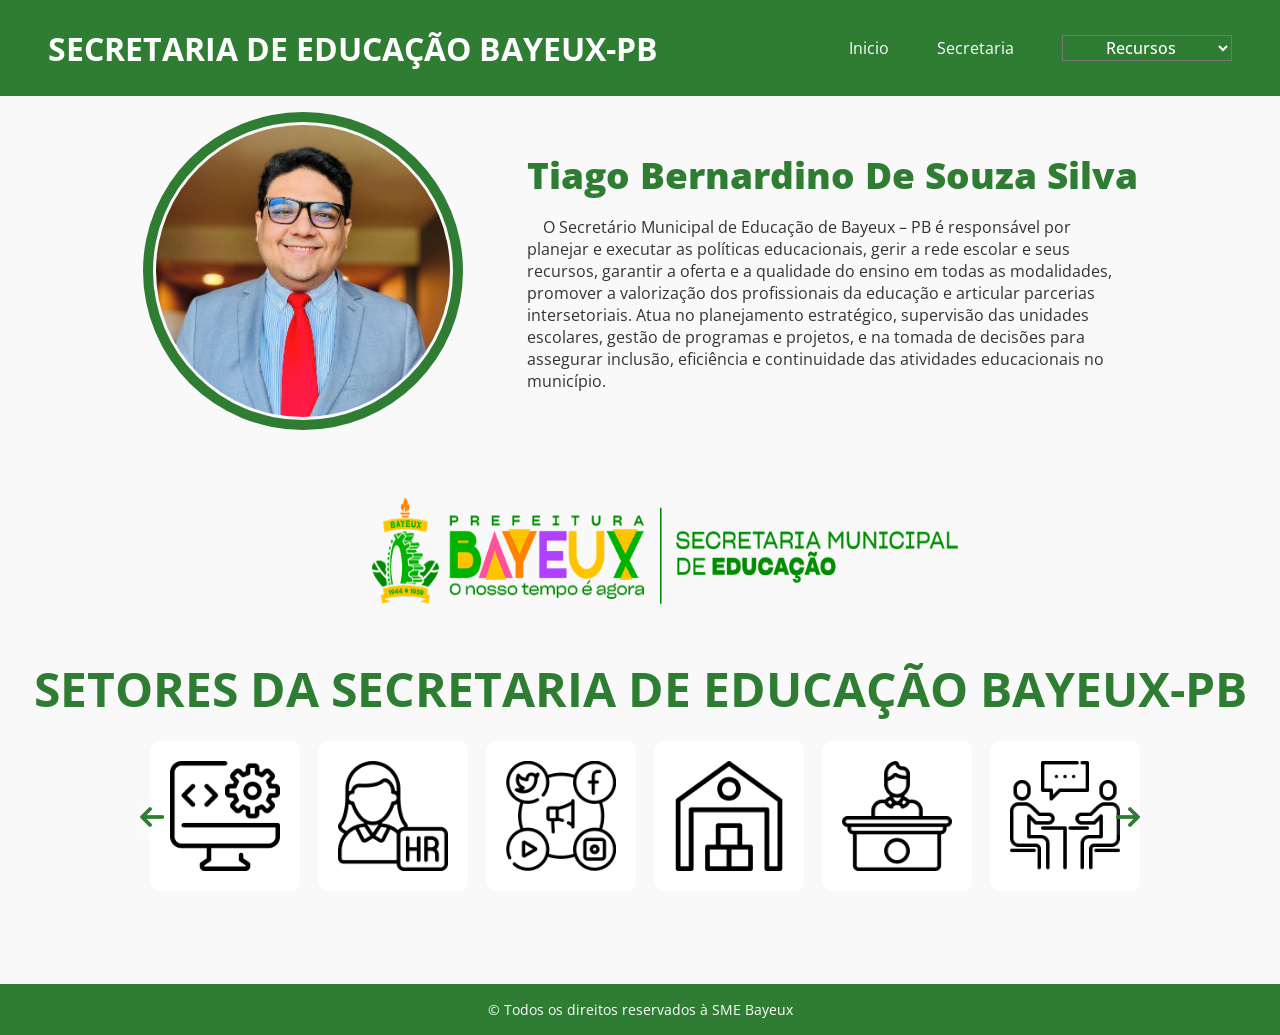
==== container/Secretaria/index.html @ 089ff1a9 "Att" ====
<!DOCTYPE html>
<html lang="pt-BR">

<head>
  <meta charset="UTF-8">
  <meta name="viewport" content="width=device-width, initial-scale=1.0">
  <link href="https://fonts.googleapis.com/css2?family=Montserrat:wght@600&family=Open+Sans&display=swap" rel="stylesheet">
  <link rel="shortcut icon" href="../../src/imagens/favicon.ico"" type=" image/x-icon">
  <link rel="stylesheet" href="../../stylosMenu.css">
  <link rel="stylesheet" href="style.css">
  <link rel="stylesheet" href="carrosel.css">
  <title>Secretaria</title>
</head>

<!DOCTYPE html>
<html lang="pt-BR">

<head>
  <meta charset="UTF-8">
  <meta name="viewport" content="width=device-width, initial-scale=1.0">
  <link href="https://fonts.googleapis.com/css2?family=Montserrat:wght@600&family=Open+Sans&display=swap" rel="stylesheet">
  <link rel="shortcut icon" href="../../src/imagens/favicon.ico"" type=" image/x-icon">
  <link rel="stylesheet" href="../../stylosMenu.css">
  <link rel="stylesheet" href="style.css">
  <link rel="stylesheet" href="carrosel.css">
  <title>Secretaria</title>
</head>

<body>

  <nav class="navbar">
    <div class="logo">SECRETARIA DE EDUCAÇÃO BAYEUX-PB</div>
    <div class="menu" id="menu">
      <a class="Inicio" href="../../index.html">Inicio</a>
      <a class="secre" href="#">Secretaria</a>
      <select id="seletor" onchange="navegar()">
        <option value="">Recursos</option>
        <option value="http://sme.bayeux.pb.gov.br/almoxarifado/index.php">Almoxarifato</option>
        <option value="http://sme.bayeux.pb.gov.br/edutec/login.php">Edutec</option>
        <option value="http://sme.bayeux.pb.gov.br/rh/login.php">Recursos Humanos</option>
      </select>
    </div>
    </div>
    <div class="hamburger" onclick="toggleMenu()" id="hamburger">
      <div class="bar1"></div>
      <div class="bar2"></div>
      <div class="bar3"></div>
    </div>
  </nav>
  <header class="header">
    <div class="secretario">
      <img src="img/secretario.jpeg" alt="">
      <div class="informacao">
        <h1>Tiago Bernardino De Souza Silva</h1>
        <p class="descricao">
          &nbsp;&nbsp;&nbsp; O Secretário Municipal de Educação de Bayeux – PB é responsável por planejar e executar
          as
          políticas educacionais, gerir a rede escolar e seus recursos, garantir a oferta e a qualidade do ensino em
          todas as modalidades, promover a valorização dos profissionais da educação e articular parcerias
          intersetoriais. Atua no planejamento estratégico, supervisão das unidades escolares, gestão de programas e
          projetos, e na tomada de decisões para assegurar inclusão, eficiência e continuidade das atividades
          educacionais no município.
        </p>
      </div>
    </div>
  </header>
  <div class="imagemSecretaria">
    <img src="img/SECRETARIADEEDUC--PREFBAYEUX-1.png" alt="">
  </div>
  <nav class="setores">
    <h1>SETORES DA SECRETARIA DE EDUCAÇÃO BAYEUX-PB</h1>
    <div class="meu-carousel">
      <button class="meu-prev"><img src="img/icon/seta-esquerda (1).png" alt=""></button>
      <div class="meu-carousel-track">
        <div class="meu-carousel-item"><img src="img/icon/informatica.png" alt="Ícone 1"></div>
        <div class="meu-carousel-item"><img src="img/icon/gestor-de-rh (2).png" alt="Ícone 2"></div>
        <div class="meu-carousel-item"><img src="img/icon/midia-social.png" alt="Ícone 3"></div>
        <div class="meu-carousel-item"><img src="img/icon/lojaomro.png" alt="Ícone 4"></div>
        <div class="meu-carousel-item"><img src="img/icon/secretario.png" alt="Ícone 5"></div>
        <div class="meu-carousel-item"><img src="img/icon/comunicacao.png" alt="Ícone 6"></div>
        <div class="meu-carousel-item"><img src="img/icon/pessoas-de-negocio.png" alt="Ícone 7"></div>
      </div>
      <button class="meu-next"><img src="img/icon/seta-direita.png" alt=""></button>
    </div>
  </nav>


  <footer>
    <p>© Todos os direitos reservados à SME Bayeux</p>
  </footer>

  <script src="script.js"></script>

</body>

</html>

</html>
---- stylosMenu.css ----
:root {
   --verde-principal: #007b3a;
   --branco: #ffffff;
   --cinza: #f0f0f0;
 }

 * {
   margin: 0;
   padding: 0;
   box-sizing: border-box;
 }

 body {
   font-family: Arial, sans-serif;
 }

 .navbar {
   background-color: var(--verde-principal);
   color: var(--branco);
   display: flex;
   justify-content: space-between;
   align-items: center;
   padding: 3rem;
   height: 60px;

 }

 .logo {
   display: flex;
   align-items: center;
   gap: 0.5rem;
   font-weight: bold;
   font-size: 2rem;
 }

 .logo img {
   height: 7rem;
   padding: .5rem;
 }

 .menu {
   display: flex;
   align-items: center;
   justify-content: center;
   gap: 3rem;
   z-index: 2000;
 }

 .menu a {
   color: var(--branco);
   text-decoration: none;
   z-index: 2000;
 }

 .menu a:hover {
   background-color: #30c5768c;
   padding: 1rem;
   border-radius: 5px;
   transition: .5s;
   z-index: 2000;
 }

 .Inicio:hover {
   background-color: #30c5768c;
   padding: 1rem;
   border-radius: 5px;
   transition: .5s;
 }

 #seletor {
   text-align: center;
   background-color: var(--verde-principal);
   color: #ffffff;
   font-weight: 500;
   font-size: 1rem;
 }

 .hamburger {
   display: none;
   flex-direction: column;
   cursor: pointer;
   gap: 5px;
   z-index: 2000;
 }

 .hamburger div {
   width: 25px;
   height: 3px;
   background-color: var(--branco);
   transition: 0.4s ease;
   z-index: 2000;

 }

 .hamburger.active .bar1 {
   transform: rotate(45deg) translate(5px, 5px);
   z-index: 2000;

 }

 .hamburger.active .bar2 {
   opacity: 0;
   z-index: 2000;
 }

 .hamburger.active .bar3 {
   transform: rotate(-45deg) translate(5px, -5px);
   z-index: 2000;
 }

 @media (max-width: 768px) {
   .navbar {
     padding: 1rem;
   }

   .logo img {
     height: 4.5rem;
     padding: .5rem;
   }

   .menu {
     display: none;
     flex-direction: column;
     background-color: var(--verde-principal);
     position: absolute;
     top: 70px;
     right: 0;
     width: 200px;
     padding: 1rem;
   }

   .logo {
     align-items: center;
     justify-content: center;
     font-size: 1rem;
   }


   .menu a {
     text-align: center;
     font-size: 1.3rem;
   }

   .menu a:hover {
     background-color: #30c5768c;
   }

   .menu.active {
     display: flex;
     top: 60px;
   }

   .hamburger {
     display: flex;


   }
 }
---- container/Secretaria/style.css ----
:root {
  --verde-principal: #2e7d32;
  --verde-claro: #66bb6a;
  --fundo: #f9f9f9;
  --texto: #333;
  --branco: #fff;
}

* {
  margin: 0;
  padding: 0;
  box-sizing: border-box;
  font-family: 'Open Sans', sans-serif;
}

body {
  background-color: var(--fundo);
  color: var(--texto);
  height: 100%;
  display: flex;
  flex-direction: column;
}

main {
  flex: 1;
  /* ocupa todo espaço disponível e empurra o footer pra baixo */
}

.imagemSecretaria {
  height: 210px;
  display: flex;
  justify-content: center;
  align-items: center;

}

.imagemSecretaria img {
  width: 60%;
  height: 60rem;
}

.header .secretario {
  padding: 1rem;
  display: flex;
  gap: 4rem;
  justify-content: center;
  align-items: center;
}

.secretario img {
  width: 20rem;
  border: 10px solid #2e7d32;
  border-radius: 50%;
  padding: 3px;
}

.informacao {
  display: flex;
  flex-direction: column;
  gap: 1rem;
}

.informacao .descricao {
  width: 600px;

}

.informacao h1 {
  color: #2e7d32;
  font-weight: 900;
  font-size: 2.3rem;
}

.setores {
  text-align: center;
  color: #2e7d32;
  font-weight: 900;
  font-size: 2rem;
}

footer {
  background-color: var(--verde-principal);
  text-align: center;
  padding: 1rem;
  margin-top: 4rem;
}

footer p {
  color: var(--branco);
  text-align: center;
  font-size: 0.9rem;
}

.secretario img {
  display: block;
}

@media (max-width: 768px) {
  .stopicon {
    top: 60px;
    left: 0;
    width: 100%;
  }

  .stop {
    top: 50px;
  }

}
@media (max-width: 768px) {
  .header .secretario{
    flex-direction: column;
  }
  .informacao{
    display: flex;
    flex-direction: column;
    justify-content: center;
    align-items: center;
  }
  .informacao h1{
    font-size: 1.3rem;
  }
  .informacao .descricao{
    text-align: center;
    width: 300px;
  }
  .imagemSecretaria img{
    height: 600px;
    width: 400px;
  }
  .setores h1{
    text-align: center;
    font-size: 1.3rem;
    padding: 2rem;
  }
}

/* @media (max-width: 1100px){
      header img{
        display: none;
      }
  

    header img{
      width: 10rem;
      position: absolute;
      left: 0;
      top: 23px;
      margin-left: 10px;
    }
   */
---- container/Secretaria/carrosel.css ----
.meu-carousel {
   position: relative;
   width: 1000px;
   overflow: hidden;
   margin: 20px auto;
 }

 .meu-carousel-track {
   display: flex;
   transition: transform 0.3s ease;
   gap: 3rem;
 }

 .meu-carousel-item {
   min-width: 100px;
   margin: 0 10px;
   text-align: center;
 }

 .meu-carousel-item img {
   width: 150px;
   height: 150px;
   object-fit: contain;
   background: #fff;
   padding: 20px;
   border-radius: 10px;
 }

 .meu-carousel button {
   position: absolute;
   top: 50%;
   transform: translateY(-50%);
   background: rgba(255, 255, 255, 0.1);
   border: none;
   color: white;
   font-size: 20px;
   cursor: pointer;
   z-index: 10;
 }

 .meu-carousel button:hover {
   background: #fff;
 }

 .meu-prev {
   left: 0;

 }

 .meu-next {
   right: 0;

 }

 @media (max-width: 768px) {
   .meu-carousel {
     width: 350px
   }

   .meu-carousel-item img {
    padding: 10px;
     width: 100px;
     height: 100px;
   }
   .meu-carousel-track{
    gap: 25px;
   }
 }
---- stylosMenu.css ----
:root {
   --verde-principal: #007b3a;
   --branco: #ffffff;
   --cinza: #f0f0f0;
 }

 * {
   margin: 0;
   padding: 0;
   box-sizing: border-box;
 }

 body {
   font-family: Arial, sans-serif;
 }

 .navbar {
   background-color: var(--verde-principal);
   color: var(--branco);
   display: flex;
   justify-content: space-between;
   align-items: center;
   padding: 3rem;
   height: 60px;

 }

 .logo {
   display: flex;
   align-items: center;
   gap: 0.5rem;
   font-weight: bold;
   font-size: 2rem;
 }

 .logo img {
   height: 7rem;
   padding: .5rem;
 }

 .menu {
   display: flex;
   align-items: center;
   justify-content: center;
   gap: 3rem;
   z-index: 2000;
 }

 .menu a {
   color: var(--branco);
   text-decoration: none;
   z-index: 2000;
 }

 .menu a:hover {
   background-color: #30c5768c;
   padding: 1rem;
   border-radius: 5px;
   transition: .5s;
   z-index: 2000;
 }

 .Inicio:hover {
   background-color: #30c5768c;
   padding: 1rem;
   border-radius: 5px;
   transition: .5s;
 }

 #seletor {
   text-align: center;
   background-color: var(--verde-principal);
   color: #ffffff;
   font-weight: 500;
   font-size: 1rem;
 }

 .hamburger {
   display: none;
   flex-direction: column;
   cursor: pointer;
   gap: 5px;
   z-index: 2000;
 }

 .hamburger div {
   width: 25px;
   height: 3px;
   background-color: var(--branco);
   transition: 0.4s ease;
   z-index: 2000;

 }

 .hamburger.active .bar1 {
   transform: rotate(45deg) translate(5px, 5px);
   z-index: 2000;

 }

 .hamburger.active .bar2 {
   opacity: 0;
   z-index: 2000;
 }

 .hamburger.active .bar3 {
   transform: rotate(-45deg) translate(5px, -5px);
   z-index: 2000;
 }

 @media (max-width: 768px) {
   .navbar {
     padding: 1rem;
   }

   .logo img {
     height: 4.5rem;
     padding: .5rem;
   }

   .menu {
     display: none;
     flex-direction: column;
     background-color: var(--verde-principal);
     position: absolute;
     top: 70px;
     right: 0;
     width: 200px;
     padding: 1rem;
   }

   .logo {
     align-items: center;
     justify-content: center;
     font-size: 1rem;
   }


   .menu a {
     text-align: center;
     font-size: 1.3rem;
   }

   .menu a:hover {
     background-color: #30c5768c;
   }

   .menu.active {
     display: flex;
     top: 60px;
   }

   .hamburger {
     display: flex;


   }
 }
---- container/Secretaria/style.css ----
:root {
  --verde-principal: #2e7d32;
  --verde-claro: #66bb6a;
  --fundo: #f9f9f9;
  --texto: #333;
  --branco: #fff;
}

* {
  margin: 0;
  padding: 0;
  box-sizing: border-box;
  font-family: 'Open Sans', sans-serif;
}

body {
  background-color: var(--fundo);
  color: var(--texto);
  height: 100%;
  display: flex;
  flex-direction: column;
}

main {
  flex: 1;
  /* ocupa todo espaço disponível e empurra o footer pra baixo */
}

.imagemSecretaria {
  height: 210px;
  display: flex;
  justify-content: center;
  align-items: center;

}

.imagemSecretaria img {
  width: 60%;
  height: 60rem;
}

.header .secretario {
  padding: 1rem;
  display: flex;
  gap: 4rem;
  justify-content: center;
  align-items: center;
}

.secretario img {
  width: 20rem;
  border: 10px solid #2e7d32;
  border-radius: 50%;
  padding: 3px;
}

.informacao {
  display: flex;
  flex-direction: column;
  gap: 1rem;
}

.informacao .descricao {
  width: 600px;

}

.informacao h1 {
  color: #2e7d32;
  font-weight: 900;
  font-size: 2.3rem;
}

.setores {
  text-align: center;
  color: #2e7d32;
  font-weight: 900;
  font-size: 2rem;
}

footer {
  background-color: var(--verde-principal);
  text-align: center;
  padding: 1rem;
  margin-top: 4rem;
}

footer p {
  color: var(--branco);
  text-align: center;
  font-size: 0.9rem;
}

.secretario img {
  display: block;
}

@media (max-width: 768px) {
  .stopicon {
    top: 60px;
    left: 0;
    width: 100%;
  }

  .stop {
    top: 50px;
  }

}
@media (max-width: 768px) {
  .header .secretario{
    flex-direction: column;
  }
  .informacao{
    display: flex;
    flex-direction: column;
    justify-content: center;
    align-items: center;
  }
  .informacao h1{
    font-size: 1.3rem;
  }
  .informacao .descricao{
    text-align: center;
    width: 300px;
  }
  .imagemSecretaria img{
    height: 600px;
    width: 400px;
  }
  .setores h1{
    text-align: center;
    font-size: 1.3rem;
    padding: 2rem;
  }
}

/* @media (max-width: 1100px){
      header img{
        display: none;
      }
  

    header img{
      width: 10rem;
      position: absolute;
      left: 0;
      top: 23px;
      margin-left: 10px;
    }
   */
---- container/Secretaria/carrosel.css ----
.meu-carousel {
   position: relative;
   width: 1000px;
   overflow: hidden;
   margin: 20px auto;
 }

 .meu-carousel-track {
   display: flex;
   transition: transform 0.3s ease;
   gap: 3rem;
 }

 .meu-carousel-item {
   min-width: 100px;
   margin: 0 10px;
   text-align: center;
 }

 .meu-carousel-item img {
   width: 150px;
   height: 150px;
   object-fit: contain;
   background: #fff;
   padding: 20px;
   border-radius: 10px;
 }

 .meu-carousel button {
   position: absolute;
   top: 50%;
   transform: translateY(-50%);
   background: rgba(255, 255, 255, 0.1);
   border: none;
   color: white;
   font-size: 20px;
   cursor: pointer;
   z-index: 10;
 }

 .meu-carousel button:hover {
   background: #fff;
 }

 .meu-prev {
   left: 0;

 }

 .meu-next {
   right: 0;

 }

 @media (max-width: 768px) {
   .meu-carousel {
     width: 350px
   }

   .meu-carousel-item img {
    padding: 10px;
     width: 100px;
     height: 100px;
   }
   .meu-carousel-track{
    gap: 25px;
   }
 }
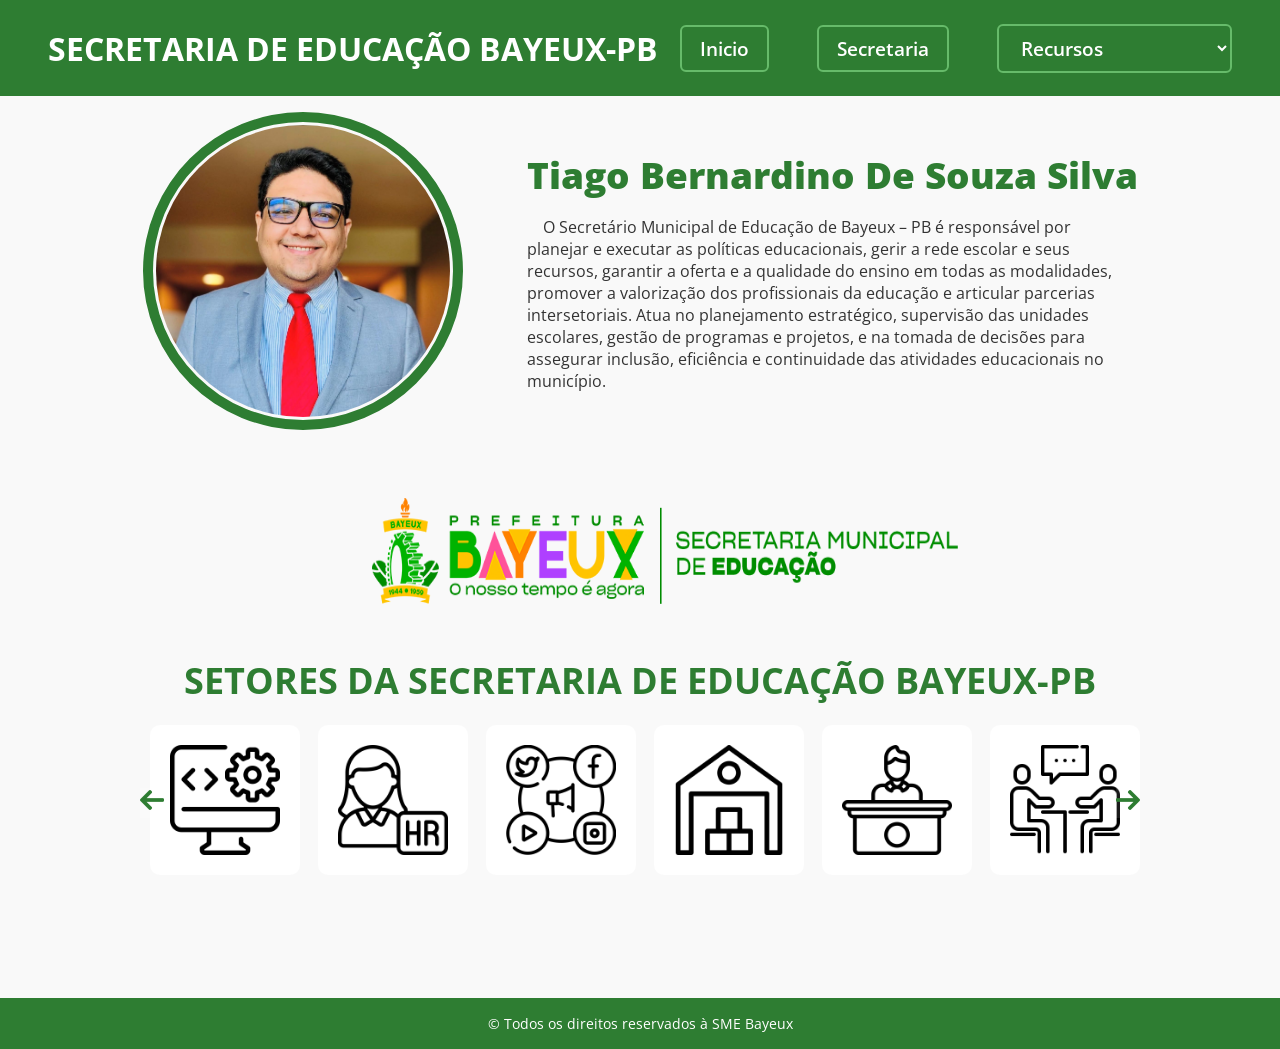
==== commit c69e8824: "ATT" ====
--- a/container/Secretaria/index.html
+++ b/container/Secretaria/index.html
@@ -6,21 +6,7 @@
   <meta name="viewport" content="width=device-width, initial-scale=1.0">
   <link href="https://fonts.googleapis.com/css2?family=Montserrat:wght@600&family=Open+Sans&display=swap" rel="stylesheet">
   <link rel="shortcut icon" href="../../src/imagens/favicon.ico"" type=" image/x-icon">
-  <link rel="stylesheet" href="../../stylosMenu.css">
-  <link rel="stylesheet" href="style.css">
-  <link rel="stylesheet" href="carrosel.css">
-  <title>Secretaria</title>
-</head>
-
-<!DOCTYPE html>
-<html lang="pt-BR">
-
-<head>
-  <meta charset="UTF-8">
-  <meta name="viewport" content="width=device-width, initial-scale=1.0">
-  <link href="https://fonts.googleapis.com/css2?family=Montserrat:wght@600&family=Open+Sans&display=swap" rel="stylesheet">
-  <link rel="shortcut icon" href="../../src/imagens/favicon.ico"" type=" image/x-icon">
-  <link rel="stylesheet" href="../../stylosMenu.css">
+  <link rel="stylesheet" href="styleMenu.css">
   <link rel="stylesheet" href="style.css">
   <link rel="stylesheet" href="carrosel.css">
   <title>Secretaria</title>
@@ -31,8 +17,8 @@
   <nav class="navbar">
     <div class="logo">SECRETARIA DE EDUCAÇÃO BAYEUX-PB</div>
     <div class="menu" id="menu">
-      <a class="Inicio" href="../../index.html">Inicio</a>
-      <a class="secre" href="#">Secretaria</a>
+      <a class="btn-menu" class="Inicio" href="../../index.html">Inicio</a>
+      <a class="btn-menu"  href="#">Secretaria</a>
       <select id="seletor" onchange="navegar()">
         <option value="">Recursos</option>
         <option value="http://sme.bayeux.pb.gov.br/almoxarifado/index.php">Almoxarifato</option>
@@ -68,7 +54,7 @@
     <img src="img/SECRETARIADEEDUC--PREFBAYEUX-1.png" alt="">
   </div>
   <nav class="setores">
-    <h1>SETORES DA SECRETARIA DE EDUCAÇÃO BAYEUX-PB</h1>
+    <h1 >SETORES DA SECRETARIA DE EDUCAÇÃO BAYEUX-PB</h1>
     <div class="meu-carousel">
       <button class="meu-prev"><img src="img/icon/seta-esquerda (1).png" alt=""></button>
       <div class="meu-carousel-track">
--- a/container/Secretaria/styleMenu.css
+++ b/container/Secretaria/styleMenu.css
@@ -0,0 +1,188 @@
+ :root {
+   --verde-principal: #007b3a;
+   --branco: #ffffff;
+   --cinza: #f0f0f0;
+ }
+
+ * {
+   margin: 0;
+   padding: 0;
+   box-sizing: border-box;
+ }
+
+ body {
+   font-family: Arial, sans-serif;
+ }
+
+ .navbar {
+   background-color: var(--verde-principal);
+   color: var(--branco);
+   display: flex;
+   justify-content: space-between;
+   align-items: center;
+   padding: 3rem;
+   height: 60px;
+
+ }
+
+ .logo {
+   display: flex;
+   align-items: center;
+   gap: 0.5rem;
+   font-weight: bold;
+   font-size: 2rem;
+ }
+
+
+ .menu {
+   display: flex;
+   align-items: center;
+   justify-content: center;
+   gap: 3rem;
+ }
+
+ .menu a {
+   font-size: 1.2rem;
+   color: var(--branco);
+   text-decoration: none;
+   z-index: 2000;
+   display: inline-block;
+   padding: 8px 18px;
+   border-radius: 6px;
+   background: #2e7d32;
+   /* botão branco */
+   color: #ffffff !important;
+   /* verde do site */
+   font-weight: 600;
+   border: 2px solid #66bb6a;
+   transition: 0.3s;
+ }
+
+ .menu a:hover {
+   background: #53b157;
+   color: #ffffff !important;
+   border: 2px solid #66bb6a;
+   z-index: 2000;
+ }
+
+ .Inicio {
+   color: var(--branco);
+   text-decoration: none;
+ }
+
+ .Inicio:hover {
+   background-color: #30c5768c;
+   padding: 1rem;
+   border-radius: 5px;
+   transition: .5s;
+ }
+
+ #seletor {
+   font-size: 1.2rem;
+   z-index: 2000;
+   display: inline-block;
+   padding: 8px 18px;
+   border-radius: 6px;
+   background: #2e7d32;
+   /* botão branco */
+   color: #ffffff !important;
+   /* verde do site */
+   font-weight: 600;
+   border: 2px solid #66bb6a;
+   transition: 0.3s;
+ }
+
+ #seletor:hover {
+   background: #53b157;
+   color: #ffffff !important;
+   border: 2px solid #66bb6a;
+   z-index: 2000;
+ }
+
+ #seletor option {
+   font-size: 1.2rem;
+   z-index: 2000;
+   display: inline-block;
+   padding: 8px 18px;
+   border-radius: 6px;
+   background:#2e7d32;
+   /* botão branco */
+   color: #ffffff !important;
+   /* verde do site */
+   font-weight: 400;
+   border: 2px solid #66bb6a;
+   transition: 0.3s;
+ }
+
+ .hamburger {
+   display: none;
+   flex-direction: column;
+   cursor: pointer;
+   gap: 5px;
+   z-index: 100;
+ }
+
+ .hamburger div {
+   width: 25px;
+   height: 3px;
+   background-color: var(--branco);
+   transition: 0.4s ease;
+ }
+
+ .hamburger.active .bar1 {
+   transform: rotate(45deg) translate(5px, 5px);
+ }
+
+ .hamburger.active .bar2 {
+   opacity: 0;
+ }
+
+ .hamburger.active .bar3 {
+   transform: rotate(-45deg) translate(5px, -5px);
+ }
+
+ @media (max-width: 768px) {
+   .navbar {
+     padding: 1rem;
+   }
+
+   .menu {
+     display: none;
+     flex-direction: column;
+     background-color: var(--verde-principal);
+     position: absolute;
+     top: 70px;
+     right: 0;
+     width: 200px;
+     padding: 1rem;
+   }
+
+   .logo {
+     align-items: center;
+     justify-content: center;
+     font-size: 1rem;
+   }
+
+   .menu a {
+     text-align: center;
+     font-size: 1.2rem;
+     border: none;
+   }
+
+   .menu a:hover {
+     background-color: #30c5768c;
+   }
+
+   .menu.active {
+     display: flex;
+     top: 60px;
+   }
+
+   .hamburger {
+     display: flex;
+   }
+   #seletor{
+    width: 100%;
+   }
+  
+ }
--- a/container/Secretaria/style.css
+++ b/container/Secretaria/style.css
@@ -75,7 +75,8 @@
   text-align: center;
   color: #2e7d32;
   font-weight: 900;
-  font-size: 2rem;
+  font-size: 1.5rem;
+  margin-bottom: 2rem;
 }
 
 footer {
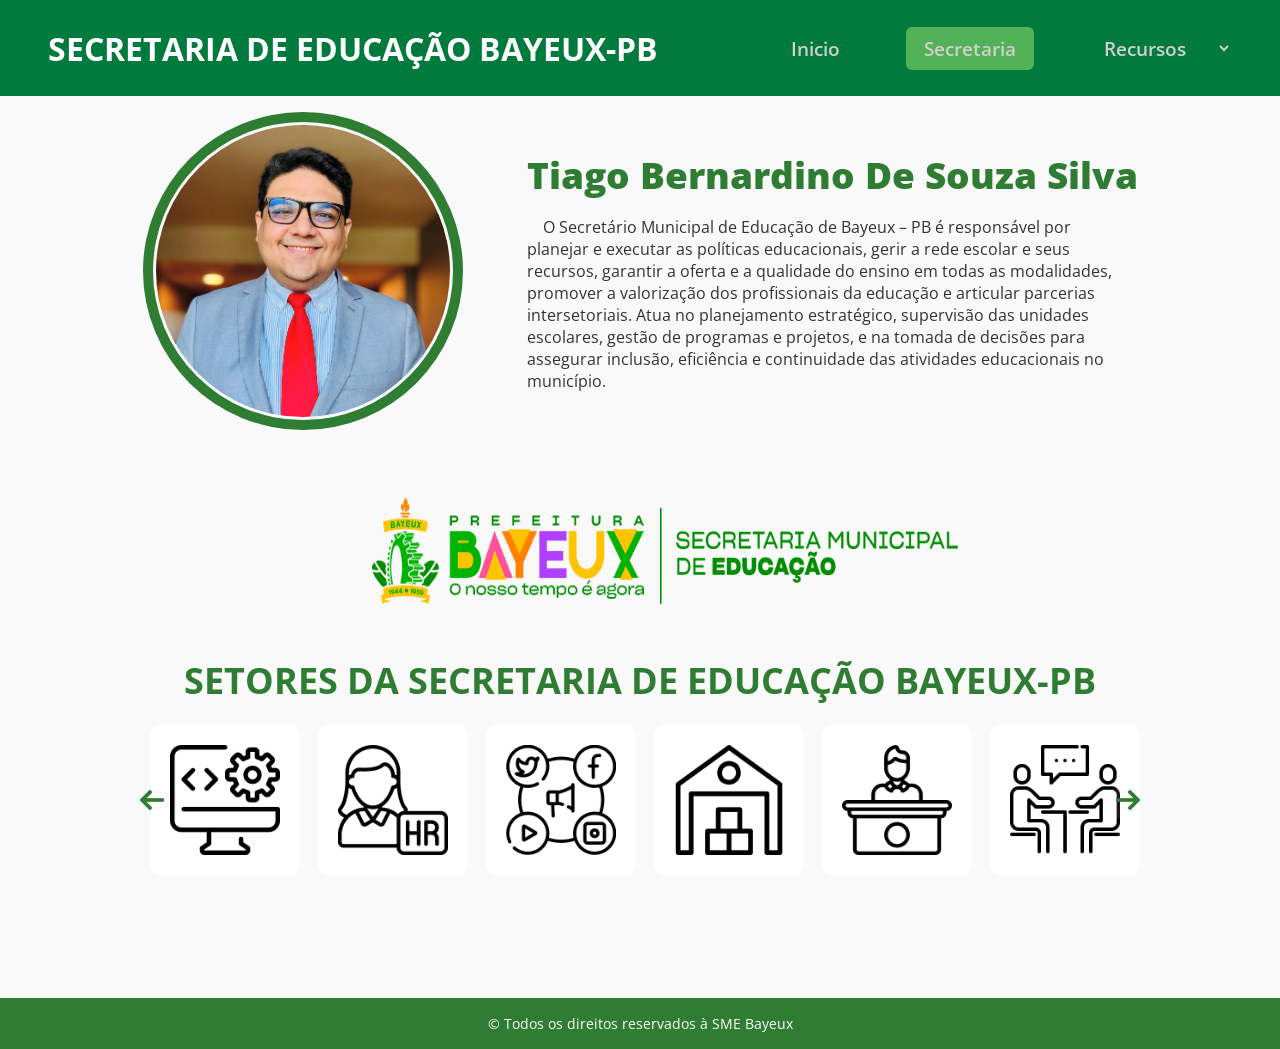
==== commit 09fdb8e4: "Att" ====
--- a/container/Secretaria/index.html
+++ b/container/Secretaria/index.html
@@ -17,13 +17,13 @@
   <nav class="navbar">
     <div class="logo">SECRETARIA DE EDUCAÇÃO BAYEUX-PB</div>
     <div class="menu" id="menu">
-      <a class="btn-menu" class="Inicio" href="../../index.html">Inicio</a>
-      <a class="btn-menu"  href="#">Secretaria</a>
+      <a class="btn-menu"  href="../../index.html">Inicio</a>
+      <a class="btn-menu" id="inicioMenu" href="#">Secretaria</a>
       <select id="seletor" onchange="navegar()">
         <option value="">Recursos</option>
         <option value="http://sme.bayeux.pb.gov.br/almoxarifado/index.php">Almoxarifato</option>
         <option value="http://sme.bayeux.pb.gov.br/edutec/login.php">Edutec</option>
-        <option value="http://sme.bayeux.pb.gov.br/rh/login.php">Recursos Humanos</option>
+        <option value="http://sme.bayeux.pb.gov.br/rh/login.php">Recursos H.</option>
       </select>
     </div>
     </div>
--- a/container/Secretaria/styleMenu.css
+++ b/container/Secretaria/styleMenu.css
@@ -15,7 +15,7 @@
  }
 
  .navbar {
-   background-color: var(--verde-principal);
+   background-color: #007a3d;
    color: var(--branco);
    display: flex;
    justify-content: space-between;
@@ -49,12 +49,12 @@
    display: inline-block;
    padding: 8px 18px;
    border-radius: 6px;
-   background: #2e7d32;
+   background: #007a3d;
    /* botão branco */
-   color: #ffffff !important;
+   color: #d1cfcf !important;
    /* verde do site */
    font-weight: 600;
-   border: 2px solid #66bb6a;
+   border: none;
    transition: 0.3s;
  }
 
@@ -65,9 +65,8 @@
    z-index: 2000;
  }
 
- .Inicio {
-   color: var(--branco);
-   text-decoration: none;
+ #inicioMenu{
+  background: #53b157;
  }
 
  .Inicio:hover {
@@ -78,24 +77,23 @@
  }
 
  #seletor {
+  width: 150px;
    font-size: 1.2rem;
    z-index: 2000;
    display: inline-block;
    padding: 8px 18px;
    border-radius: 6px;
-   background: #2e7d32;
-   /* botão branco */
-   color: #ffffff !important;
-   /* verde do site */
+   background: #007a3d;
+   color:#d1cfcf !important;
    font-weight: 600;
-   border: 2px solid #66bb6a;
+   border: none;
    transition: 0.3s;
  }
 
  #seletor:hover {
    background: #53b157;
    color: #ffffff !important;
-   border: 2px solid #66bb6a;
+   border: 1px solid #66bb6a;
    z-index: 2000;
  }
 
@@ -105,12 +103,12 @@
    display: inline-block;
    padding: 8px 18px;
    border-radius: 6px;
-   background:#2e7d32;
+   background:#007a3d;
    /* botão branco */
    color: #ffffff !important;
    /* verde do site */
    font-weight: 400;
-   border: 2px solid #66bb6a;
+   border: none;
    transition: 0.3s;
  }
 
@@ -149,7 +147,7 @@
    .menu {
      display: none;
      flex-direction: column;
-     background-color: var(--verde-principal);
+     background-color:#007a3d;
      position: absolute;
      top: 70px;
      right: 0;
@@ -183,6 +181,10 @@
    }
    #seletor{
     width: 100%;
+    
    }
+   #inicioMenu{
+  background: none;
+ }
   
  }
